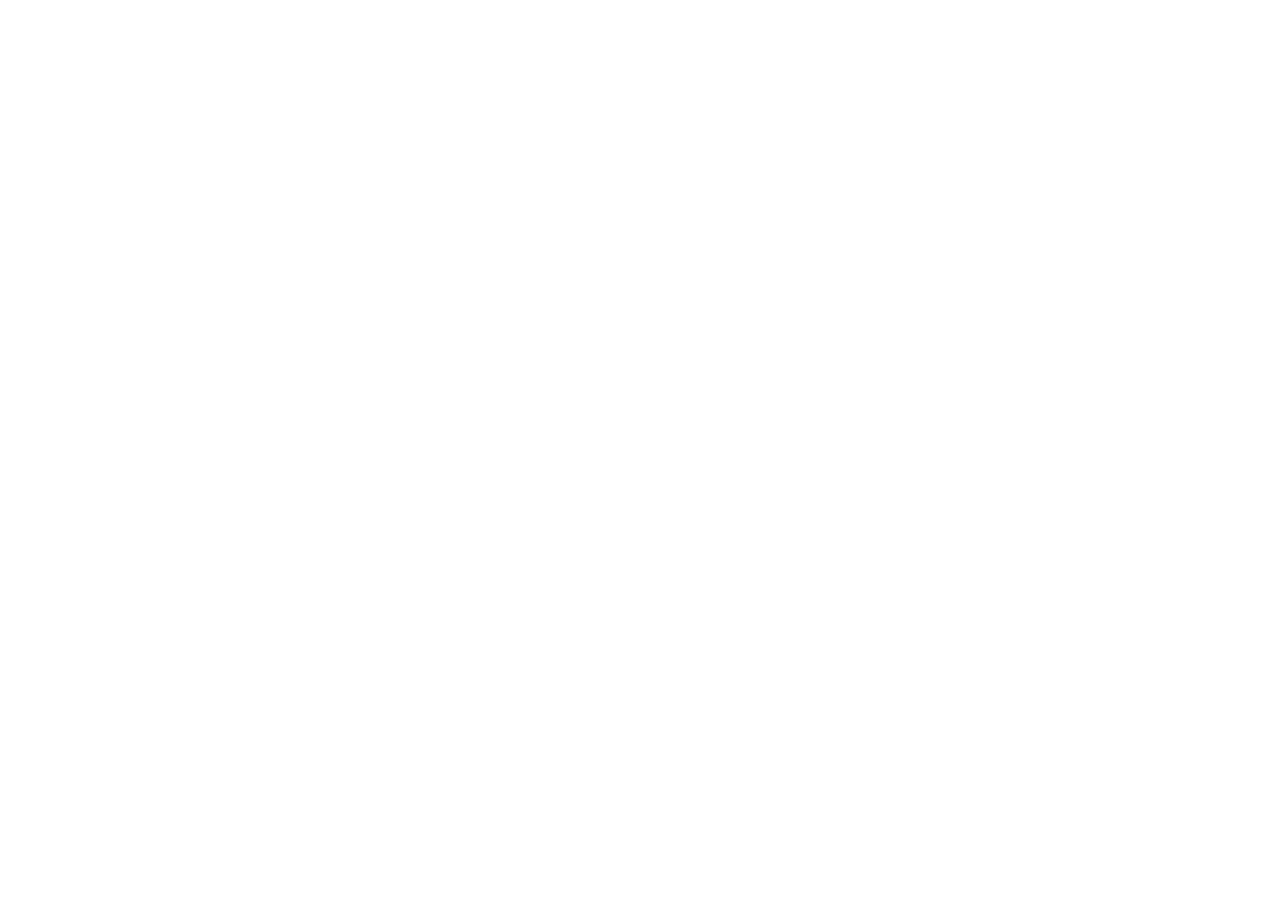
==== index.html @ 10e0b365 "Se crea la contraseña del usuario" ====
<!DOCTYPE html>
<html lang="en">
<head>
    <meta charset="UTF-8">
    <meta http-equiv="X-UA-Compatible" content="IE=edge">
    <meta name="viewport" content="width=device-width, initial-scale=1.0">
    <link rel="preconnect" href="https://fonts.googleapis.com">
    <link rel="preconnect" href="https://fonts.gstatic.com" crossorigin>
    <link href="https://fonts.googleapis.com/css2?family=Quicksand:wght@300;500;700&display=swap" rel="stylesheet">
    <title>Document</title>
    <style>
        :root {/*indica variables de css*/
            --white: #FFFFFF;
            --black:#000000;
            --very-ligth-pink: #C7C7C7;
            --text-input-field: #F7F7F7;
            --hospital-green: #ACD9B2;
        }
        body{
            font-family: 'Quicksand', sans-serif;
        }
    </style>
</head>
<body>
    
</body>
</html>
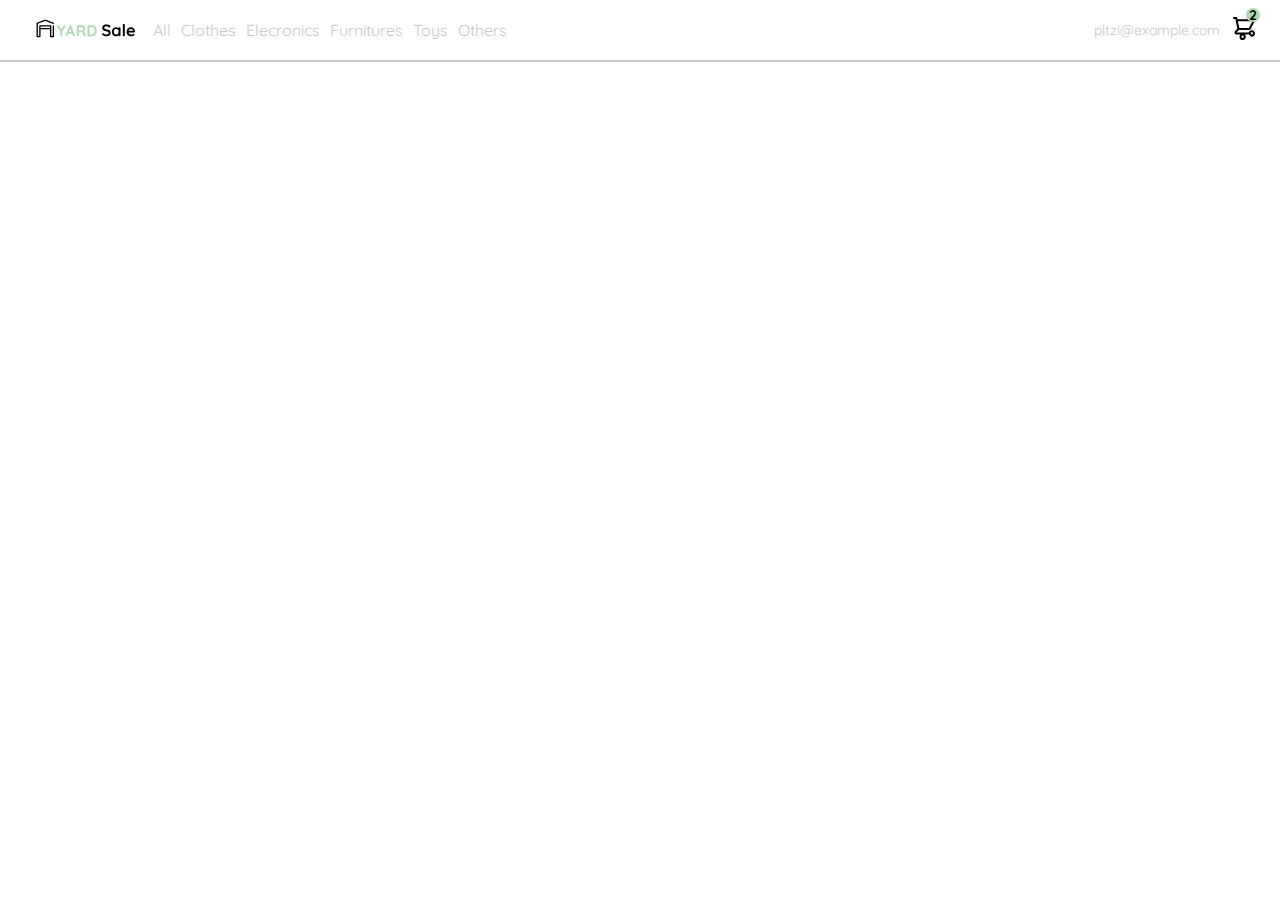
==== commit e99940a2: "Se agrego el menuDesktop al navbar" ====
--- a/index.html
+++ b/index.html
@@ -7,21 +7,62 @@
     <link rel="preconnect" href="https://fonts.googleapis.com">
     <link rel="preconnect" href="https://fonts.gstatic.com" crossorigin>
     <link href="https://fonts.googleapis.com/css2?family=Quicksand:wght@300;500;700&display=swap" rel="stylesheet">
-    <title>Document</title>
-    <style>
-        :root {/*indica variables de css*/
-            --white: #FFFFFF;
-            --black:#000000;
-            --very-ligth-pink: #C7C7C7;
-            --text-input-field: #F7F7F7;
-            --hospital-green: #ACD9B2;
-        }
-        body{
-            font-family: 'Quicksand', sans-serif;
-        }
-    </style>
-</head>
+    <title>Online Store 😍 </title>
+    <link rel="stylesheet" href="./style.css">
+</head> 
 <body>
-    
+    <nav>
+        <img src="./icons/icon_menu.svg" alt="menu" class="menu">
+             <!--" menu izquierda "-->
+        <div class="navbar-left">
+            <img src="./logos/logo_yard_sale.svg" alt="logo" class="logo">
+            <ul>
+                <li>
+                    <a href="/">All</a>
+                </li>
+                <li>
+                    <a href="/">Clothes</a>
+                </li>
+                <li>
+                    <a href="/">Elecronics</a>
+                </li>
+                <li>
+                    <a href="/">Furnitures</a>
+                </li>
+                <li>
+                    <a href="/">Toys</a>
+                </li>
+                <li>
+                    <a href="/">Others</a>
+                </li>
+            </ul>
+        </div>
+              <!--" menu derecha "-->
+        <div class="navbar-right">
+            <ul>
+                <li
+                class="navar-email">pltzi@example.com</li>
+                <li class="navbar-shoping-cart">
+                    <img src="./icons/icon_shopping_cart.svg" alt="shopping cart">
+                    <div>2</div>
+                </li>
+            </ul>
+           
+        </div>
+
+        <div class="desktop-menu inactive">
+            <ul>
+                <li>
+                    <a href="/" class="title">My orders</a>
+                </li>
+                <li>
+                    <a href="/">My account</a>
+                </li>
+                <li>
+                    <a href="/">Sing out</a>
+                </li>
+            </ul>
+        </div>
+    </nav>
 </body>
 </html>--- a/style.css
+++ b/style.css
@@ -0,0 +1,134 @@
+:root {/*indica variables de css*/
+  --white: #FFFFFF;
+  --black:#000000;
+  --very-ligth-pink: #C7C7C7;
+  --text-input-field: #F7F7F7;
+  --hospital-green: #ACD9B2;
+  --sm: 14px;
+  --md: 16px;
+  --lg: 18px;
+}
+body{
+  margin: 0;
+  font-family: 'Quicksand', sans-serif;
+}
+.inactive{ 
+    display: none; /*desaparesca el menusito*/
+}
+nav{
+    display: flex;
+    justify-content: space-between;
+    padding: 0 24px;
+    border-bottom: 2px solid var(--very-ligth-pink);
+}
+.menu{
+    display: none;
+}
+.logo{
+    width: 100px;
+    
+}
+.navbar-left ul,
+.navbar-right ul{
+    list-style: none;
+    padding: 0;
+    margin: 0;
+    display: flex;
+    align-items: center;
+    height: 60px;
+}
+.navbar-left{
+    display: flex;
+    margin-left: 12px;
+}
+.navbar-left ul {
+    margin-left: 12px;
+}
+.navbar-left ul li a,
+.navbar-left ul li a{
+    text-decoration: none;
+    color: var(--very-ligth-pink);
+    border: 1px solid var(--white) ;
+    padding: 4px;
+    border-radius: 8px;
+
+}
+.navbar-left ul li a:hover,
+.navbar-left ul li a:hover{
+    border: 1px solid var(--hospital-green);
+    color: var(--hospital-green);
+    
+    
+}
+.navar-email{
+    color: var(--very-ligth-pink);
+    font-size: var(--sm);
+    margin-right: 12px;
+}
+.navbar-shoping-cart{
+    position: relative;
+}
+.navbar-shoping-cart div{
+    width: 14px;
+    height: 14px;
+    background-color: var(--hospital-green);
+    border-radius: 100%;
+    font-size: var(--sm);
+    font-weight: bold;
+    position: absolute;
+    top: -8px;
+    right: -4px;
+    display: flex;
+    justify-content: center;
+    align-items: center;
+}
+
+ .desktop-menu{
+     position: absolute;
+     top: 61px;
+     right: 50px;
+     background-color: var(--white);
+     width: 100px;
+     height: auto;
+     border: 1px solid var(--very-ligth-pink);
+     border-radius: 6px;
+     padding: 20px 20px 0 20px;
+
+ }
+ .desktop-menu ul {
+     list-style: none;
+     margin: 0px;
+     padding: 0px;
+ }
+ .desktop-menu ul li {
+   text-align: end;
+ }
+ .desktop-menu ul li:nth-child(1),
+ .desktop-menu ul li:nth-child(2){
+   font-weight: bold;
+ }
+ .desktop-menu ul li:last-child {
+   padding-top: 20px;
+   border-top: 1px solid var(--very-ligth-pink);
+ }
+ .desktop-menu ul li:last-child a {
+  color: var(--hospital-green);
+  font-size: var(--sm);
+ }
+ .desktop-menu ul li a {
+   color: var(--black);
+   text-decoration: none;
+   display: inline-block;
+   margin-bottom: 20px;
+ }
+@media (max-width: 640px) {
+    .menu{
+        display: block;
+    }
+    .navbar-left ul{
+        display: none;
+    }
+    .navar-email{
+        display: none;
+    }
+}
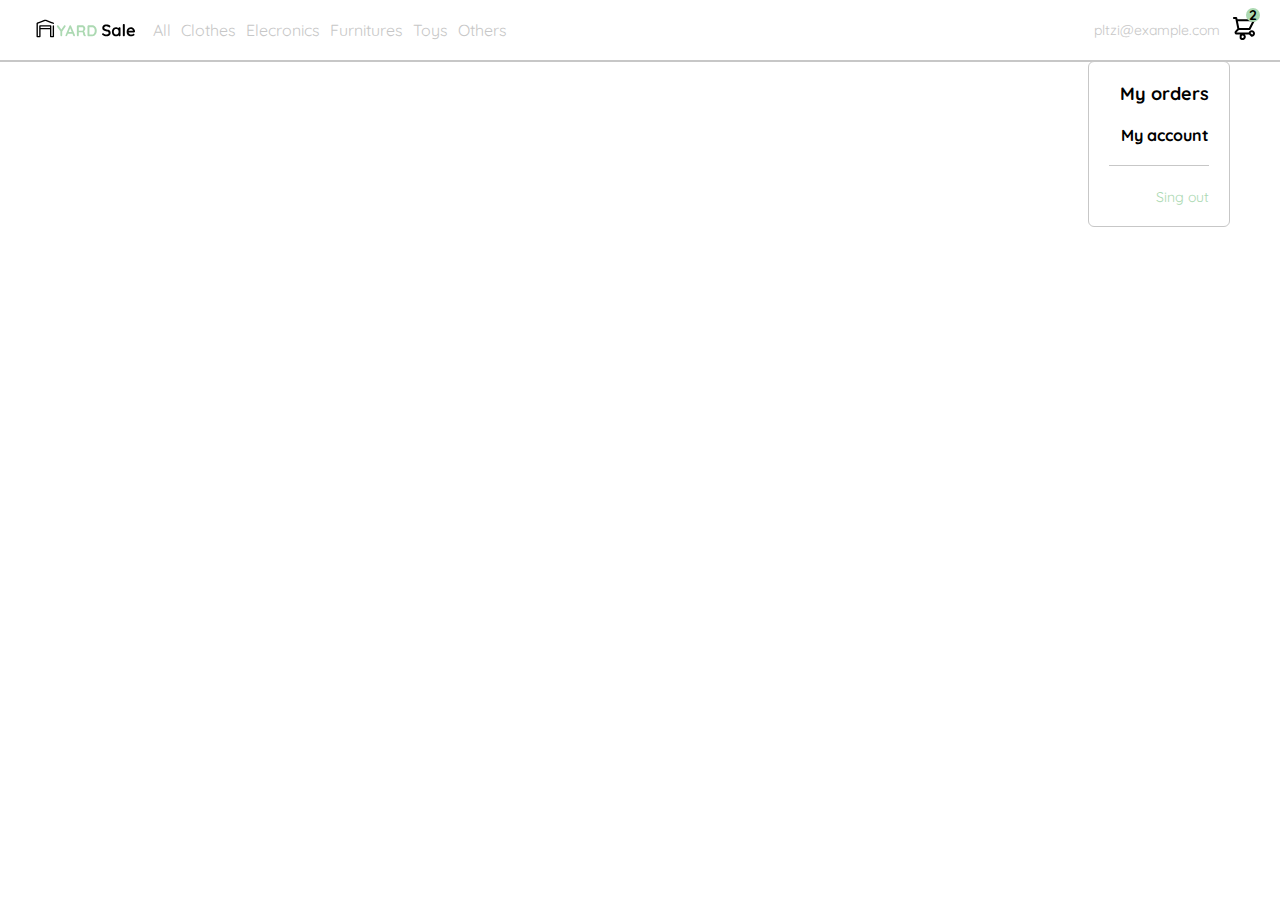
==== commit ea4da1af: "Se agrego la vista principal de la clase 6 en el navar" ====
--- a/index.html
+++ b/index.html
@@ -50,7 +50,7 @@
            
         </div>
 
-        <div class="desktop-menu inactive">
+        <div class="desktop-menu">
             <ul>
                 <li>
                     <a href="/" class="title">My orders</a>
@@ -63,6 +63,98 @@
                 </li>
             </ul>
         </div>
+
+        <div class="mobile-menu inactive">
+            <ul>
+                <li>
+                    <a href="/">CATEGORIES</a>
+                </li>
+                <li>
+                    <a href="/">All</a>
+                </li>
+    
+                <li>
+                    <a href="/">Clothes</a>
+                </li>
+    
+                <li>
+                    <a href="/">Electonics</a>
+                </li>
+    
+                <li>
+                    <a href="/">Furnitures</a>
+                </li>
+                <li>
+                    <a href="/">Toys</a>
+                </li>
+                <li>
+                    <a href="/">Others</a>
+                </li>
+    
+            </ul>
+           
+            <ul>
+                <li>
+                    <a href="/">My orders</a>
+                </li>
+                <li>
+                    <a href="/">My account</a>
+                </li>
+            </ul>
+    
+            <ul class="pie">
+                <li>
+                    <a class="email" href="/">camilayokoo@gmail.com</a>
+                </li>
+                <li>
+                    <a class="sing-out" href="/">Sing out</a>
+                </li>
+            </ul>
+        </div>
     </nav>
+
+    <aside class="product-detail inactive">
+        <div class="title-container">
+        <img src="./icons/flechita.svg" alt="arrow">
+        <p class="title">My order</p>
+        </div>
+        <div class="my-order-content">
+        <div class="shopping-cart">
+        <figure>
+        <img src="https://images.pexels.com/photos/276517/pexels-photo-276517.jpeg?auto=compress&cs=tinysrgb&dpr=2&h=650&w=940" alt="bike">
+        </figure>
+        <p>Bike</p>
+        <p>$30,00</p>
+        <img src="./icons/icon_close.png" alt="close">
+        </div>
+        <div class="shopping-cart">
+        <figure>
+        <img src="https://images.pexels.com/photos/276517/pexels-photo-276517.jpeg?auto=compress&cs=tinysrgb&dpr=2&h=650&w=940" alt="bike">
+        </figure>
+        <p>Bike</p>
+        <p>$30,00</p>
+        <img src="./icons/icon_close.png" alt="close">
+        </div>
+        <div class="shopping-cart">
+        <figure>
+        <img src="https://images.pexels.com/photos/276517/pexels-photo-276517.jpeg?auto=compress&cs=tinysrgb&dpr=2&h=650&w=940" alt="bike">
+        </figure>
+        <p>Bike</p>
+        <p>$30,00</p>
+        <img src="./icons/icon_close.png" alt="close">
+        </div>
+        <div class="order">
+        <p>
+        <span>Total</span>
+        </p>
+        <p>$560.00</p>
+        </div>
+        <button class="primary-button">
+        Checkout
+        </button>
+        </div>
+        </div>
+        </aside>
+    <script src="./main.js"></script>
 </body>
 </html>--- a/style.css
+++ b/style.css
@@ -1,3 +1,4 @@
+/* Estilos Generales */
 :root {/*indica variables de css*/
   --white: #FFFFFF;
   --black:#000000;
@@ -15,6 +16,8 @@
 .inactive{ 
     display: none; /*desaparesca el menusito*/
 }
+
+/* Navbar(general) */
 nav{
     display: flex;
     justify-content: space-between;
@@ -62,6 +65,7 @@
 }
 .navar-email{
     color: var(--very-ligth-pink);
+    cursor: pointer;
     font-size: var(--sm);
     margin-right: 12px;
 }
@@ -83,6 +87,7 @@
     align-items: center;
 }
 
+/* Menu en desktop */
  .desktop-menu{
      position: absolute;
      top: 61px;
@@ -121,6 +126,168 @@
    display: inline-block;
    margin-bottom: 20px;
  }
+
+ /* Menu en mobile */
+
+ .mobile-menu{
+    background-color:var(--white);
+    position: absolute;
+    top: 60px;
+    padding: 24px; 
+}
+.mobile-menu a {
+    text-decoration: none;
+    color: var(--black);
+    font-weight: bold;
+}
+.mobile-menu ul{
+    padding: 0;
+    margin:24px 0  0;
+    list-style: none;
+}
+.mobile-menu ul:nth-child(1){
+    border-bottom: 2px solid var(--very-ligth-pink);
+}
+.mobile-menu ul:nth-child(3) {
+     position: absolute;
+     bottom: 0;
+}
+.mobile-menu ul li{
+    margin-bottom: 24px;
+}
+.email{
+    font-size: var(--sm);
+    font-weight: 300 !important;
+}
+.sing-out{
+    font-size: var(--sm);
+    color: var(--hospital-green)!important;
+}
+
+/* Carrito de compras */
+.product-detail {
+    width: 360px;
+    padding: 0 24px;
+    background-color: var(--white);
+    box-sizing: border-box;
+    position: absolute;
+    right: 0;
+  }
+  .title-container {
+    display: flex;
+  }
+  .title-container img {
+    transform: rotate(180deg);
+    margin-right: 14px;
+  }
+  .title {
+    font-size: var(--lg);
+    font-weight: bold;
+  }
+  .order {
+    display: grid;
+    grid-template-columns: auto 1fr;
+    gap: 16px;
+    align-items: center;
+    background-color: var(--text-input-field);
+    margin-bottom: 24px;
+    border-radius: 8px;
+    padding: 0 24px;
+  }
+  .order p:nth-child(1) {
+    display: flex;
+    flex-direction: column;
+  }
+  .order p span:nth-child(1) {
+    font-size: var(--md);
+    font-weight: bold;
+  }
+  .order p:nth-child(2) {
+    text-align: end;
+    font-weight: bold;
+  }
+  .shopping-cart {
+    display: grid;
+    grid-template-columns: auto 1fr auto auto;
+    gap: 16px;
+    margin-bottom: 24px;
+    align-items: center;
+  }
+  .shopping-cart figure {
+    margin: 0;
+  }
+  .shopping-cart figure img {
+    width: 70px;
+    height: 70px;
+    border-radius: 20px;
+    object-fit: cover;
+  }
+  .shopping-cart p:nth-child(2) {
+    color: var(--very-light-pink);
+  }
+  .shopping-cart p:nth-child(3) {
+    font-size: var(--md);
+    font-weight: bold;
+  }
+  .primary-button {
+    background-color: var(--hospital-green);
+    border-radius: 8px;
+    border: none;
+    color: var(--white);
+    width: 100%;
+    cursor: pointer;
+    font-size: var(--md);
+    font-weight: bold;
+    height: 50px;
+  }
+
+  /* Product List */
+
+  .cards-container{
+    display: grid;
+    grid-template-columns: repeat(auto-fill, 240px);
+    gap: 20px;
+    place-content: center;
+}
+.product-car{
+     width: 240px;
+
+}
+.product-car img{
+    width: 240px;
+    height: 240px;
+    border-radius: 20px;
+    object-fit: cover;
+}
+.product-info{
+    display: flex;
+    justify-content: space-between;
+    align-items: center;
+    margin-top: 12px;
+}
+.product-info figure{
+margin: 0%;
+}
+.product-info figure img{
+    width: 35px;
+    height: 35px;
+}
+.product-info div p:nth-child(1){
+font-weight: bold;
+font-size: var(--md);
+margin-top: 0px;
+margin-bottom: 4px;
+}
+.product-info div p:nth-child(2){
+font-size: var(--sm);
+margin-top: 0px;
+margin-bottom: 0px;
+color: var(--very-ligth-pink);
+}
+  
+@media (max-width: 640px) {
+  
+ }
 @media (max-width: 640px) {
     .menu{
         display: block;
@@ -131,4 +298,25 @@
     .navar-email{
         display: none;
     }
-}
+    .desktop-menu{
+        display: none;
+    }
+    .product-detail {
+        width: 100%;
+      }
+      .cards-container{
+        grid-template-columns: repeat(auto-fill, 140px);
+    }
+     .product-car{
+        width: 140px;
+   }
+    .product-car img{
+        width: 140px;
+        height: 140px;
+   }  
+}
+@media (min-width: 641px) {
+    .mobile-menu{
+        display: none;
+    }
+}
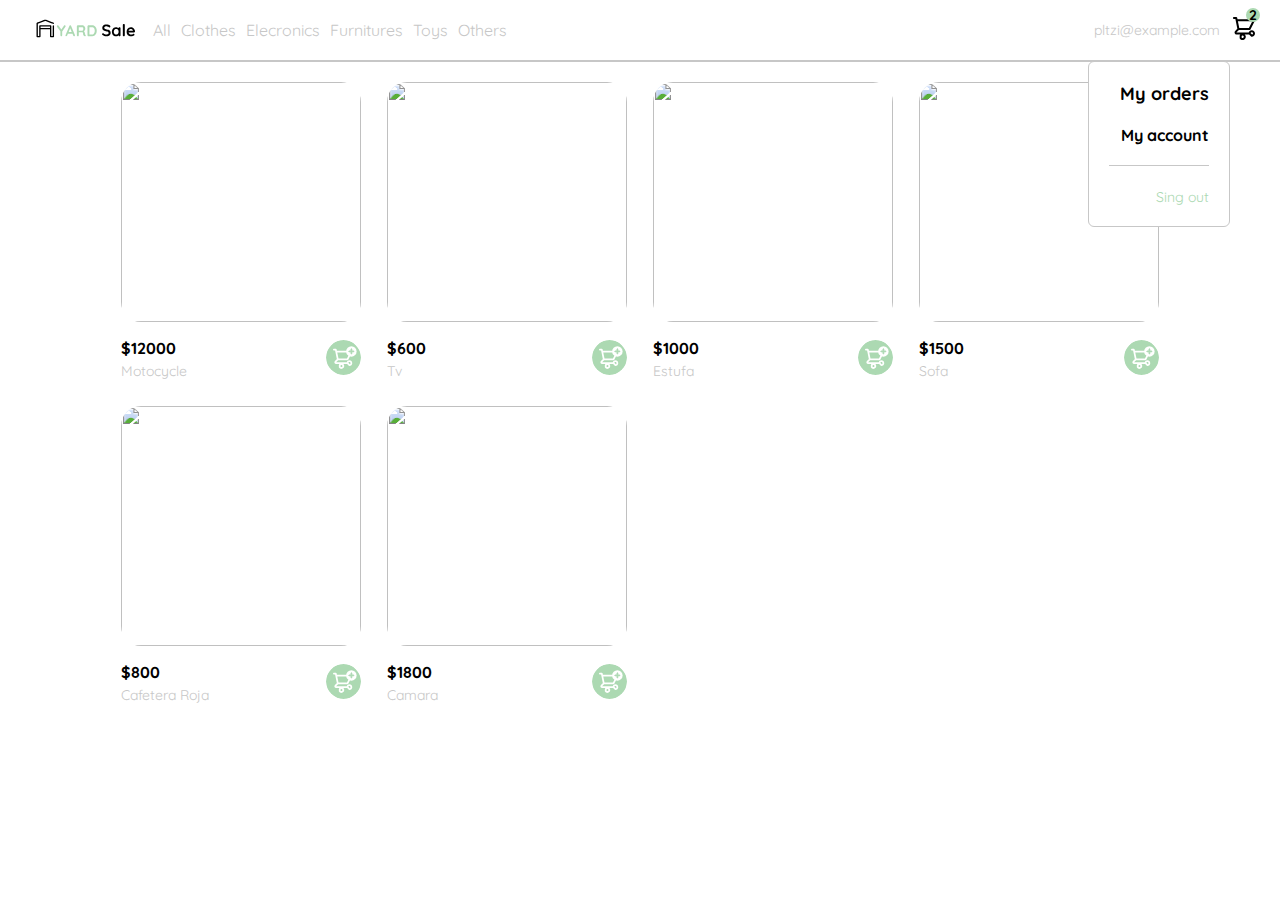
==== commit a27e3256: "Se creo la plantilla para cada producto en js, y asi reducir codigo en html" ====
--- a/index.html
+++ b/index.html
@@ -154,7 +154,26 @@
         </button>
         </div>
         </div>
-        </aside>
+    </aside>
+
+    <section class="main-container">
+        <div class="cards-container">
+            <!-- <div class="product-card">
+                <img src="https://images.pexels.com/photos/1715193/pexels-photo-1715193.jpeg?auto=compress&cs=tinysrgb&w=1260&h=750&dpr=2" alt="" class="product">
+                <div class="product-info">
+                    <div>
+                        <p> $ 120,00</p>
+                        <p>Motorcycle</p>
+                    </div>
+                    <figure>
+                        <img src="./icons/bt_add_to_cart.svg" alt="">
+                    </figure>
+                </div>  
+            </div>  --> 
+
+        </div>
+    </section>    
+
     <script src="./main.js"></script>
 </body>
 </html>--- a/style.css
+++ b/style.css
@@ -246,48 +246,46 @@
   .cards-container{
     display: grid;
     grid-template-columns: repeat(auto-fill, 240px);
-    gap: 20px;
+    gap: 26px;
     place-content: center;
-}
-.product-car{
+    margin-top: 20px;
+}
+  .product-card{
      width: 240px;
 
 }
-.product-car img{
+  .product-card img{
     width: 240px;
     height: 240px;
     border-radius: 20px;
     object-fit: cover;
 }
-.product-info{
+  .product-info{
     display: flex;
     justify-content: space-between;
     align-items: center;
     margin-top: 12px;
 }
-.product-info figure{
-margin: 0%;
-}
-.product-info figure img{
+  .product-info figure{
+  margin: 0;
+}
+  .product-info figure img{
     width: 35px;
     height: 35px;
 }
-.product-info div p:nth-child(1){
-font-weight: bold;
-font-size: var(--md);
-margin-top: 0px;
-margin-bottom: 4px;
-}
-.product-info div p:nth-child(2){
-font-size: var(--sm);
-margin-top: 0px;
-margin-bottom: 0px;
-color: var(--very-ligth-pink);
+  .product-info div p:nth-child(1){
+  font-weight: bold;
+  font-size: var(--md);
+  margin-top: 0px;
+  margin-bottom: 4px;
+}
+  .product-info div p:nth-child(2){
+  font-size: var(--sm);
+  margin-top: 0px;
+  margin-bottom: 0px;
+  color: var(--very-ligth-pink);
 }
   
-@media (max-width: 640px) {
-  
- }
 @media (max-width: 640px) {
     .menu{
         display: block;
@@ -303,17 +301,17 @@
     }
     .product-detail {
         width: 100%;
-      }
-      .cards-container{
+    }
+    .cards-container{
         grid-template-columns: repeat(auto-fill, 140px);
     }
-     .product-car{
+    .product-card {
         width: 140px;
-   }
-    .product-car img{
+    }
+    .product-card img{
         width: 140px;
         height: 140px;
-   }  
+    }
 }
 @media (min-width: 641px) {
     .mobile-menu{
